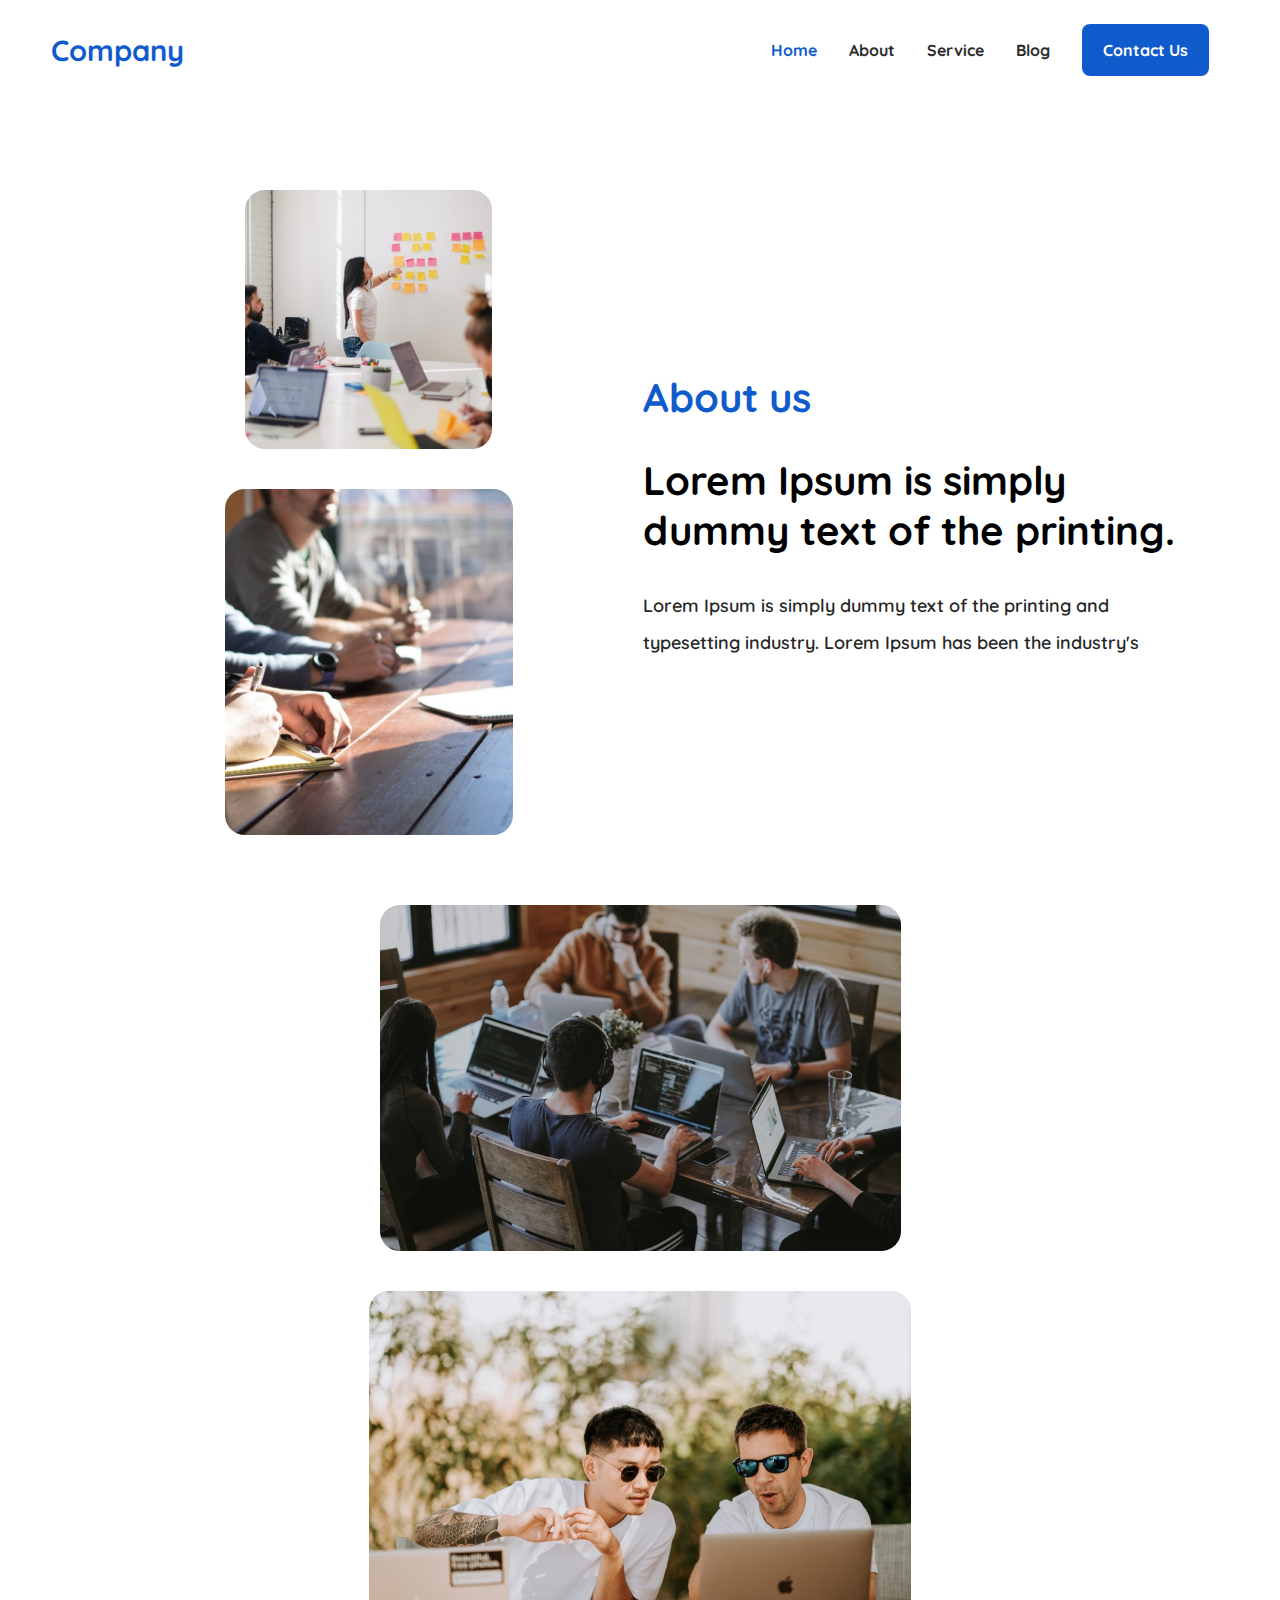
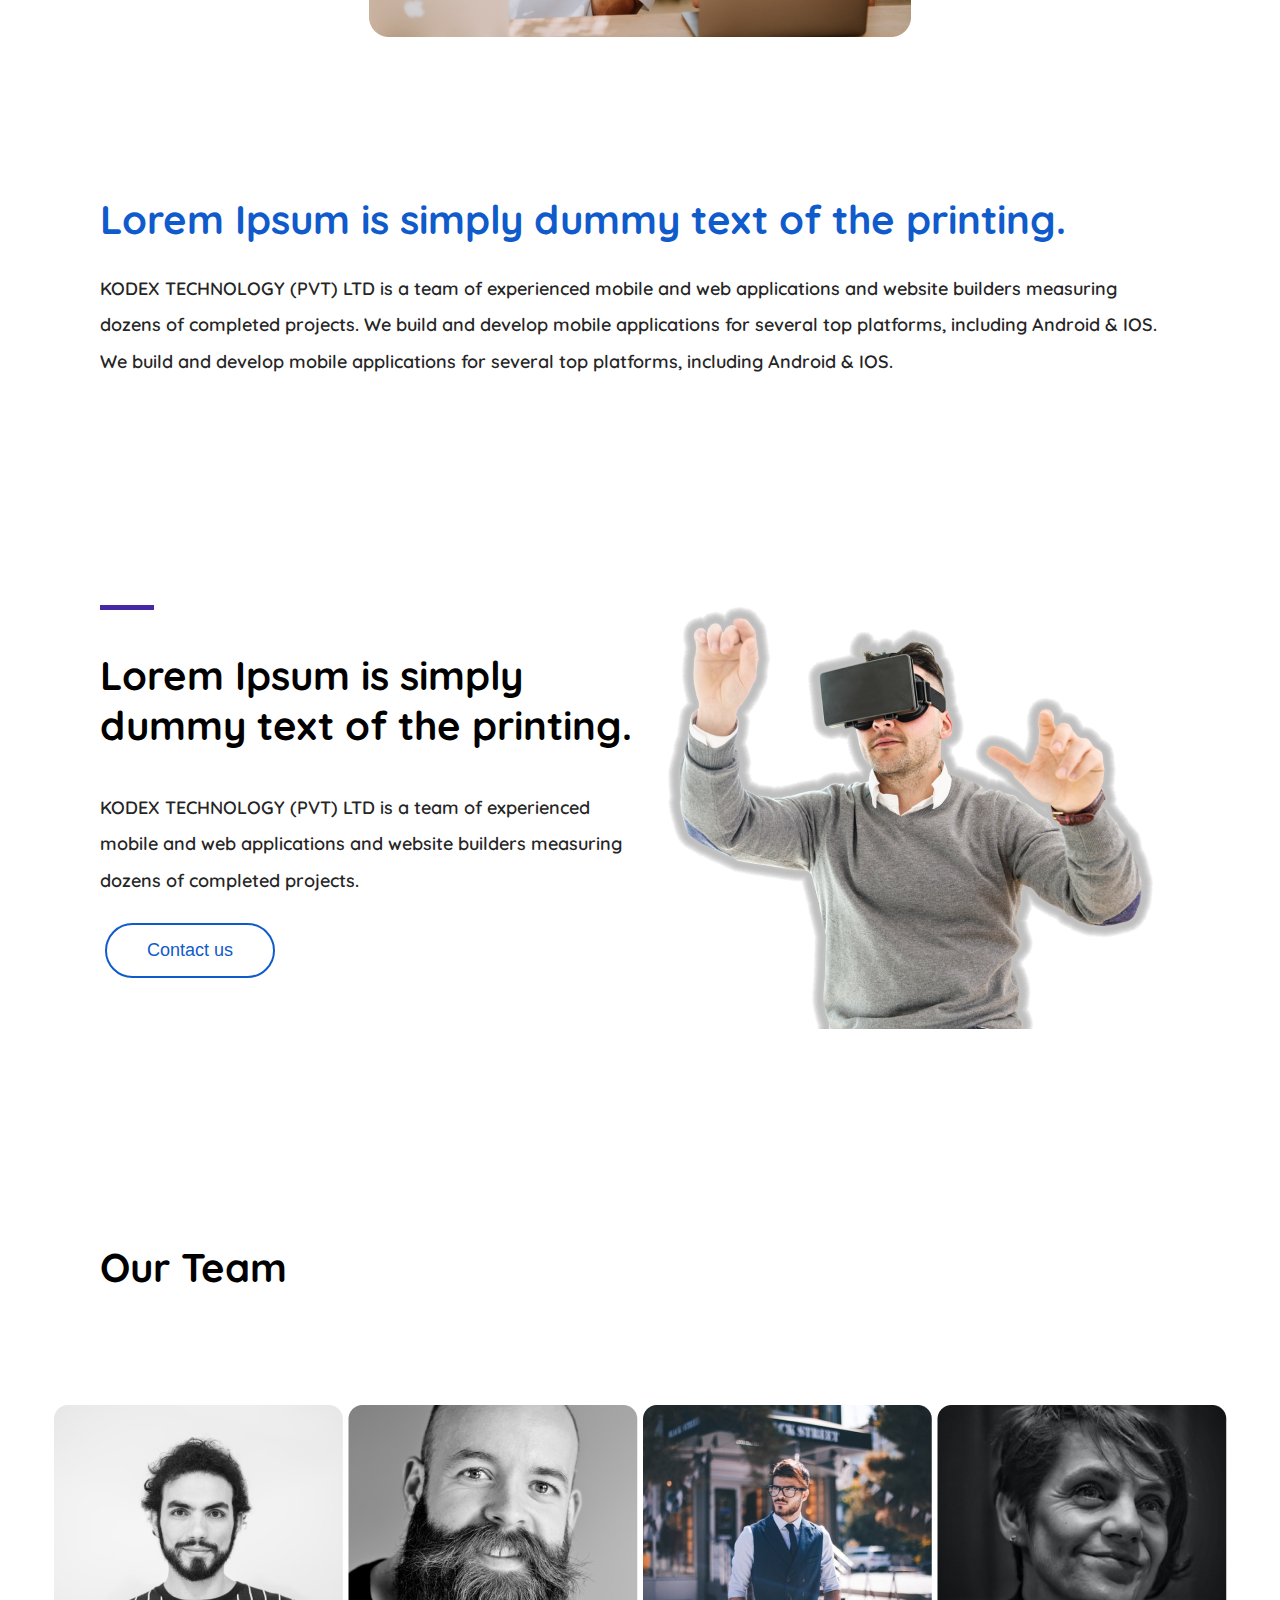
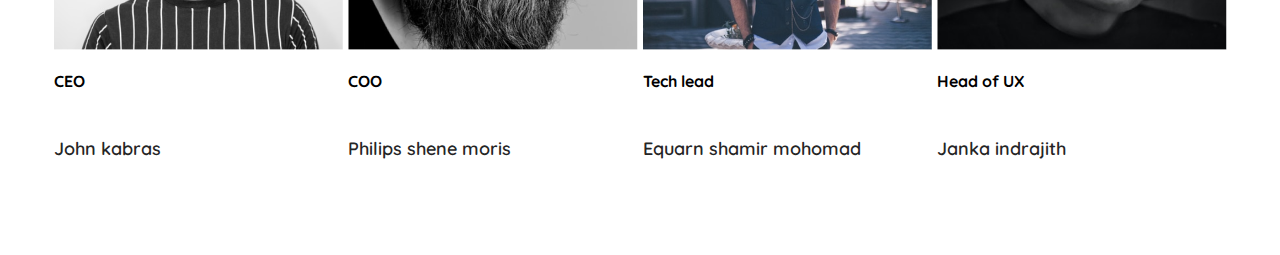
==== about.html @ 9a36dafa "about + css" ====
<!DOCTYPE html>
<html lang="en">

<head>
    <meta charset="UTF-8">
    <meta name="viewport" content="width=device-width, initial-scale=1.0">
    <title>Document</title>
    <link rel="stylesheet" href="style.css">
    <!-- <link rel="stylesheet" href="cardStyle.css"> -->
    <link rel="preconnect" href="https://fonts.googleapis.com">
    <link rel="preconnect" href="https://fonts.gstatic.com" crossorigin>
    <link href="https://fonts.googleapis.com/css2?family=Quicksand:wght@300;400;500;600;700&display=swap"
        rel="stylesheet">
</head>

<body>
    <nav class="nav">
        <input type="checkbox" id="nav-check">
        <div class="nav-header">
            <div class="nav-title">
                Company
            </div>
        </div>
        <div class="nav-btn">
            <label for="nav-check">
                <span></span>
                <span></span>
                <span></span>
            </label>
        </div>

        <ul class="nav-list">
            <li><a class="active" href="#">Home</a></li>
            <li><a href="#">About</a></li>
            <li><a href="#">Service</a></li>
            <li><a href="#">Blog</a></li>
            <li><a id="contact-us-button" href="#">Contact Us</a></li>
        </ul>
    </nav>

    <section class="row-flex">
        <div class="grid my-4">
            <div class="col-6 content-center flex-wrap">
                <img class="m-2" src="assets/images/about_1.png" alt="">
                <img class="m-2" src="assets/images/about_2.png" alt="">
            </div>
            <div class="col-6">
                <h1 class="text-blue">About us</h1>
                <h2 class="fs-40">Lorem Ipsum is simply dummy text of the printing.</h2>
                <p class="fs-18">Lorem Ipsum is simply dummy text of the printing and typesetting industry. Lorem Ipsum
                    has been the
                    industry's</p>
            </div>
        </div>
        <div class="grid">
            <div class="col-12 content-center flex-wrap">
                <img class="m-2" src="assets/images/about_3.png" alt="">
                <img class="m-2" src="assets/images/about_4.png" alt="">
            </div>
        </div>
    </section>

    <section class="row-flex">
        <div class="grid my-4">
            <div class="col-12">
                <h1 class="text-blue">Lorem Ipsum is simply dummy text of the printing.</h1>
                <p>KODEX TECHNOLOGY (PVT) LTD is a team of experienced mobile and web applications and website builders
                    measuring dozens of completed projects. We build and develop mobile applications for several top
                    platforms, including Android & IOS. We build and develop mobile applications for several top
                    platforms, including Android & IOS.</p>
            </div>
        </div>
    </section>

    <section class="row-flex">
        <div class="grid my-4">
            <div class="col-6 my-2">
                <span class="bar-2"></span>
                <h3 class="fs-40">Lorem Ipsum is simply dummy text of the printing.</h3>
                <p class="fs-18">KODEX TECHNOLOGY (PVT) LTD is a team of experienced mobile and web applications and
                    website builders measuring dozens of completed projects.</p>
                <button class="btn-outline">Contact us</button>
            </div>
            <div class="col-6 content-center">
                <img class="m-2" src="assets/images/focus-parallax-hero_1920x1000_ar-vr_0917_layer1-guy_2.png" alt="">
            </div>
        </div>
    </section>

    <section class="row-flex">
        <div class="grid my-4">
            <div class="col-12 my-2">
                <h2 class="fs-40">Our Team</h2>
            </div>
        </div>
        <div class="grid my-4">
            <div class="col justify-col">
                <img src="assets/images/team_1.png" alt="">
                <h4>CEO</h4>
                <p>John kabras</p>
            </div>
            <div class="col justify-col">
                <img src="assets/images/team_2.png" alt="">
                <h4>COO</h4>
                <p>Philips shene moris</p>
            </div>
            <div class="col justify-col">
                <img src="assets/images/team_3.png" alt="">
                <h4>Tech lead</h4>
                <p>Equarn shamir  mohomad</p>
            </div>
            <div class="col justify-col">
                <img src="assets/images/team_4.png" alt="">
                <h4>Head of UX</h4>
                <p>Janka indrajith</p>
            </div>
        </div>
    </section>

</body>

</html>
---- style.css ----
* {
    box-sizing: border-box;
}

body {
    margin: 0;
    font-family: 'Quicksand', sans-serif;
}

.nav {
    width: 100%;
    height: 100px;
    background-color: #ffffff;
    display: flex;
    align-items: center;
    padding: 35px;
}

.nav>.nav-header {
    flex: 0.95;
    padding-left: 1rem;
}

.nav>.nav-header>.nav-title {
    color: #105BCB;
    font-family: 'Quicksand', sans-serif;
    font-size: 29px;
    font-style: normal;
    font-weight: 700;
    line-height: normal;
}

.nav>.nav-list {
    display: flex;
    gap: 2rem;
}

.nav>.nav-list>li {
    list-style-type: none;
}

.nav>.nav-list>li a {
    text-decoration: none;
    color: #2c2c2c;
    font-family: 'Quicksand', sans-serif;
    cursor: pointer;
    font-size: 16px;
    font-style: normal;
    font-weight: 700;
    line-height: normal;
}

.nav>.nav-list>li a.active {
    color: #105BCB;
    font-weight: 800;
}

.nav>#nav-check {
    display: none;
}

section.row {
    width: 100%;
    /* height: 80vh; */
    padding: 100px;
}

.bg-blue {
    background: rgba(16, 144, 203, 0.10);
}

.bg-image-1 {
    background-image: url('assets/images/rocket-minneapolis-web-design-digital-marketing-agency-131.png');
    background-repeat: no-repeat;
    background-size: contain;
    background-position: right bottom;
}

.hero {
    position: relative;
    width: 600px;
    /* margin: 100px; */
    z-index: 2;
}

.hero>h1 {
    color: #000;
    font-family: 'Quicksand', sans-serif;
    font-size: 40px;
    font-style: normal;
    font-weight: 800;
    line-height: normal;
}

.text-blue {
    color: #105BCB;
}

.hero>p {
    color: #252525;
    font-family: 'Quicksand', sans-serif;
    font-size: 19px;
    font-style: normal;
    font-weight: 600;
    line-height: 204.3%;
}

#contact-us-button {
    appearance: none;
    outline: none;
    border: none;
    cursor: pointer;
    text-decoration: none;
    padding: 16px 21px;
    border-radius: 8px;
    background: #105BCB;
    color: #ffffff;
}

button {
    appearance: none;
    outline: none;
    border: none;
    cursor: pointer;
    text-decoration: none;
    padding: 15px 40px;
    font-size: 18px;
    border-radius: 28px;
    margin: 5px;
}

.btn-normal {
    background: #105BCB;
    color: #ffffff;
}

.btn-outline {
    background: #ffffff;
    color: #105BCB;
    border: 2px solid #105BCB;
}

.icon {
    display: flex;
    justify-content: center;
    align-items: center;
    width: 83px;
    height: 83px;
    border-radius: 20px;
    margin-right: 10px;
}

.bg-purple {
    background: #EFEAFF;
}

.bg-green {
    background: #ECFFDA;
}

.bg-blue-2 {
    background: #DAE6FF;
}

.bg-red {
    background: #FFE5DA;
}

.row-flex {
    display: flex;
    padding: 40px 100px;
    flex-wrap: wrap;
    align-items: center;
    justify-content: center;
}

.col {
    display: flex;
    align-items: center;
    /* background: #eee; */
    width: 50%;
}

.grid {
    display: flex;
    justify-items: center;
    align-items: center;
    /* width: 25%; */
    width: 100%;
    gap: 5px;
    justify-content: center;
    /* background: #333; */
}

.my-4 {
    margin-top: 30px;
    margin-bottom: 30px;
}

.my-2 {
    margin-top: 20px;
    margin-bottom: 20px;
}

.col-6 {
    width: 50%;
}

.col-12 {
    width: 100%;
}

.m-2 {
    margin: 20px;
}

.fs-40 {
    font-size: 40px;
}

.fs-18 {
    font-size: 18px;
}

span.bar-2 {
    width: 54px;
    height: 5px;
    background: #4628A4;
    display: block;
}

.grid>.content-center {
    display: flex;
    justify-content: center;
    align-items: center;
}

h1 {
    font-family: 'Quicksand', sans-serif;
    font-size: 40px;
    font-style: normal;
    font-weight: 800;
    line-height: normal;
}

p {
    color: #252525;
    font-family: 'Quicksand', sans-serif;
    font-size: 18px;
    font-style: normal;
    font-weight: 600;
    line-height: 204.3%;
}

.justify-col{
    flex-direction: column;
    align-items: start;
}

.flex-wrap{
    flex-wrap: wrap
}

@media (max-width: 1024px) {
    .grid {
        display: flex;
        flex-wrap: wrap;
        justify-items: center;
        align-items: center;
        /* background: red; */
        width: 100%;
        /* background: none; */
    }

    .col {
        width: 45%;
        margin: 10px;
        /* background: none; */
        margin-left: 25px;
    }

    .col-6 {
        width: 100%;
    }
}

@media (max-width: 768px) {
    .grid {
        display: flex;
        flex-wrap: wrap;
        justify-items: center;
        align-items: center;
        /* background: red; */
        background: none;
    }

    .col {
        width: 80%;
        margin: 10px;
        background: none;
        /* margin-left: 25px; */
    }
}

@media (max-width: 699px) {
    .nav {
        padding: 1rem;
    }

    .nav>.nav-btn {
        display: inline-block;
        position: relative;
        right: 0;
        top: 0;
        padding-top: 0.2rem;
    }

    .nav>.nav-btn>label {
        display: inline-block;
        width: 50px;
        height: 50px;
        padding: 13px;
    }

    .nav>.nav-btn>label>span {
        display: block;
        width: 25px;
        height: 10px;
        border-top: 3px solid #434343;
    }

    .nav>.nav-list {
        position: absolute;
        display: flex;
        flex-direction: column;
        gap: 1rem;
        width: 100%;
        background-color: #e2e5ff;
        height: 0;
        transition: all 0.3s ease-in;
        top: 84px;
        left: 0;
        overflow: hidden;
        z-index: 999;
    }

    .nav>.nav-list>li {
        width: 100%;
        margin-top: 1.5rem;
    }

    .nav>#nav-check:checked~.nav-list {
        height: calc(100vh - 50px);
    }

}

@media (max-width: 856px) {
    .hero {
        width: auto;
        margin: 20px;
    }

    .hero>h1 {
        font-size: 30px;
    }
}
---- cardStyle.css ----
.card-container {
    display: flex;
    justify-content: center;
  }
  
  .card {
    width: 45%;
    height: auto;
    border: 1px solid #ccc;
    border-radius: 10px;
    padding: 20px;
    margin: 0 2%;
    box-shadow: 2px 2px 5px rgba(0, 0, 0, 0.3);
    display: flex;
    flex-direction: column;
    justify-content: center;
    align-items: center;
    position: relative;
  }
  
  #card1 {
    background-color: #D3D3D3;
  }
  
  .btn {
    border: none;
    padding: 10px 20px;
    border-radius: 5px;
    font-size: 1rem;
    cursor: pointer;
    transition: background-color 0.3s ease;
  }
  
  #card1 button {
    background-color: #105BCB;
    color: white;
  }
  
  #card2 {
    background-color: #105BCB;
    color: white;
  }
  
  #card1 button:hover {
    background-color: #105BCB;
    color: black;
    transition: background-color 0.3s ease;
  }
  
  #card2 button {
    background-color: white;
    color: #105BCB;
  }
  
  #card2 button:hover {
    background-color: #d3d3d3;
    color: black;
    transition: background-color 0.3s ease;
  }
  
  .card img {
    width: 212px;
    border-radius: 10px;
    margin-bottom: 10px;
  }
  
  .card h2 {
    font-size: 1.3rem;
    margin-top: 0;
    margin-bottom: 1px;
    text-align: center;
  }
  
  .card p {
    font-size: 1.2rem;
    line-height: 1.0;
    text-align: center;
  }
  
  .card-btn-container {
    position: absolute;
    bottom: 0;
    left: 0;
    right: 0;
    margin: auto;
    text-align: center;
    display: flex;
    justify-content: center;
    margin-top: auto;
    margin-bottom: 5px;
  }
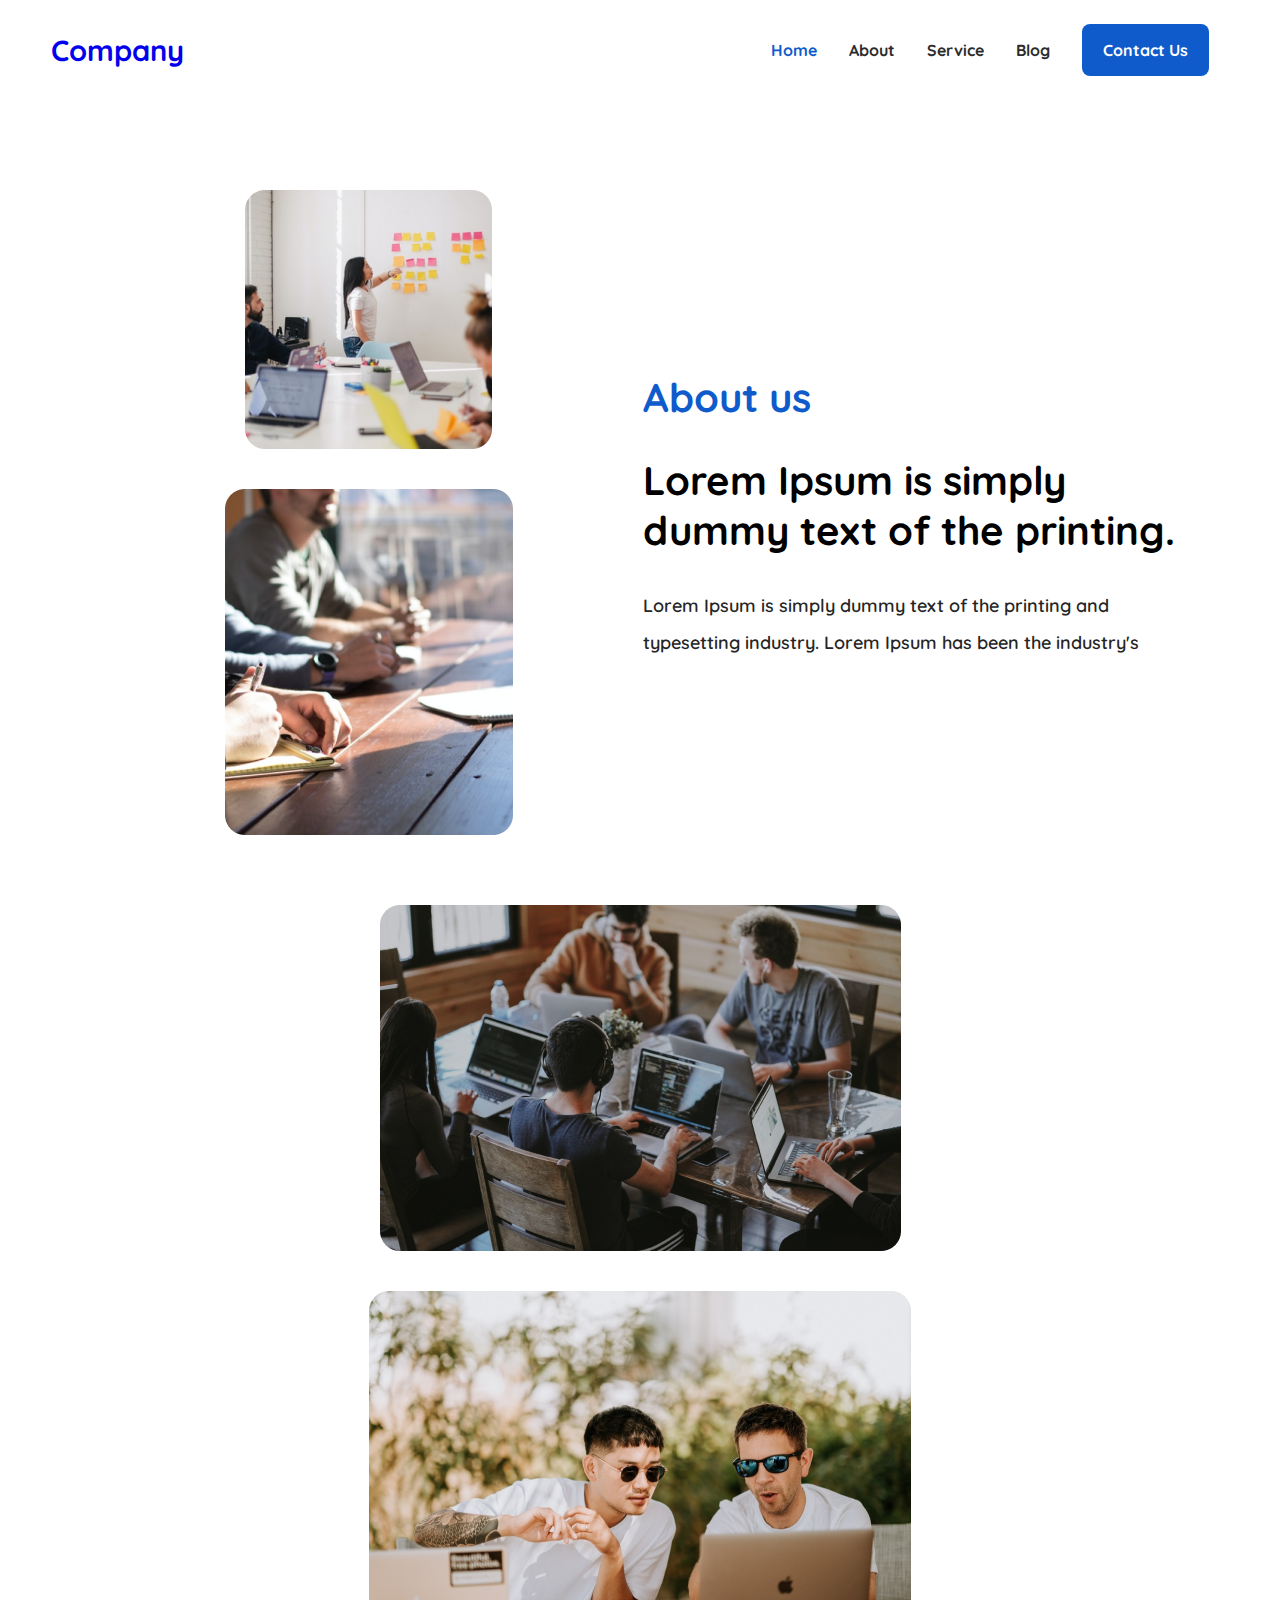
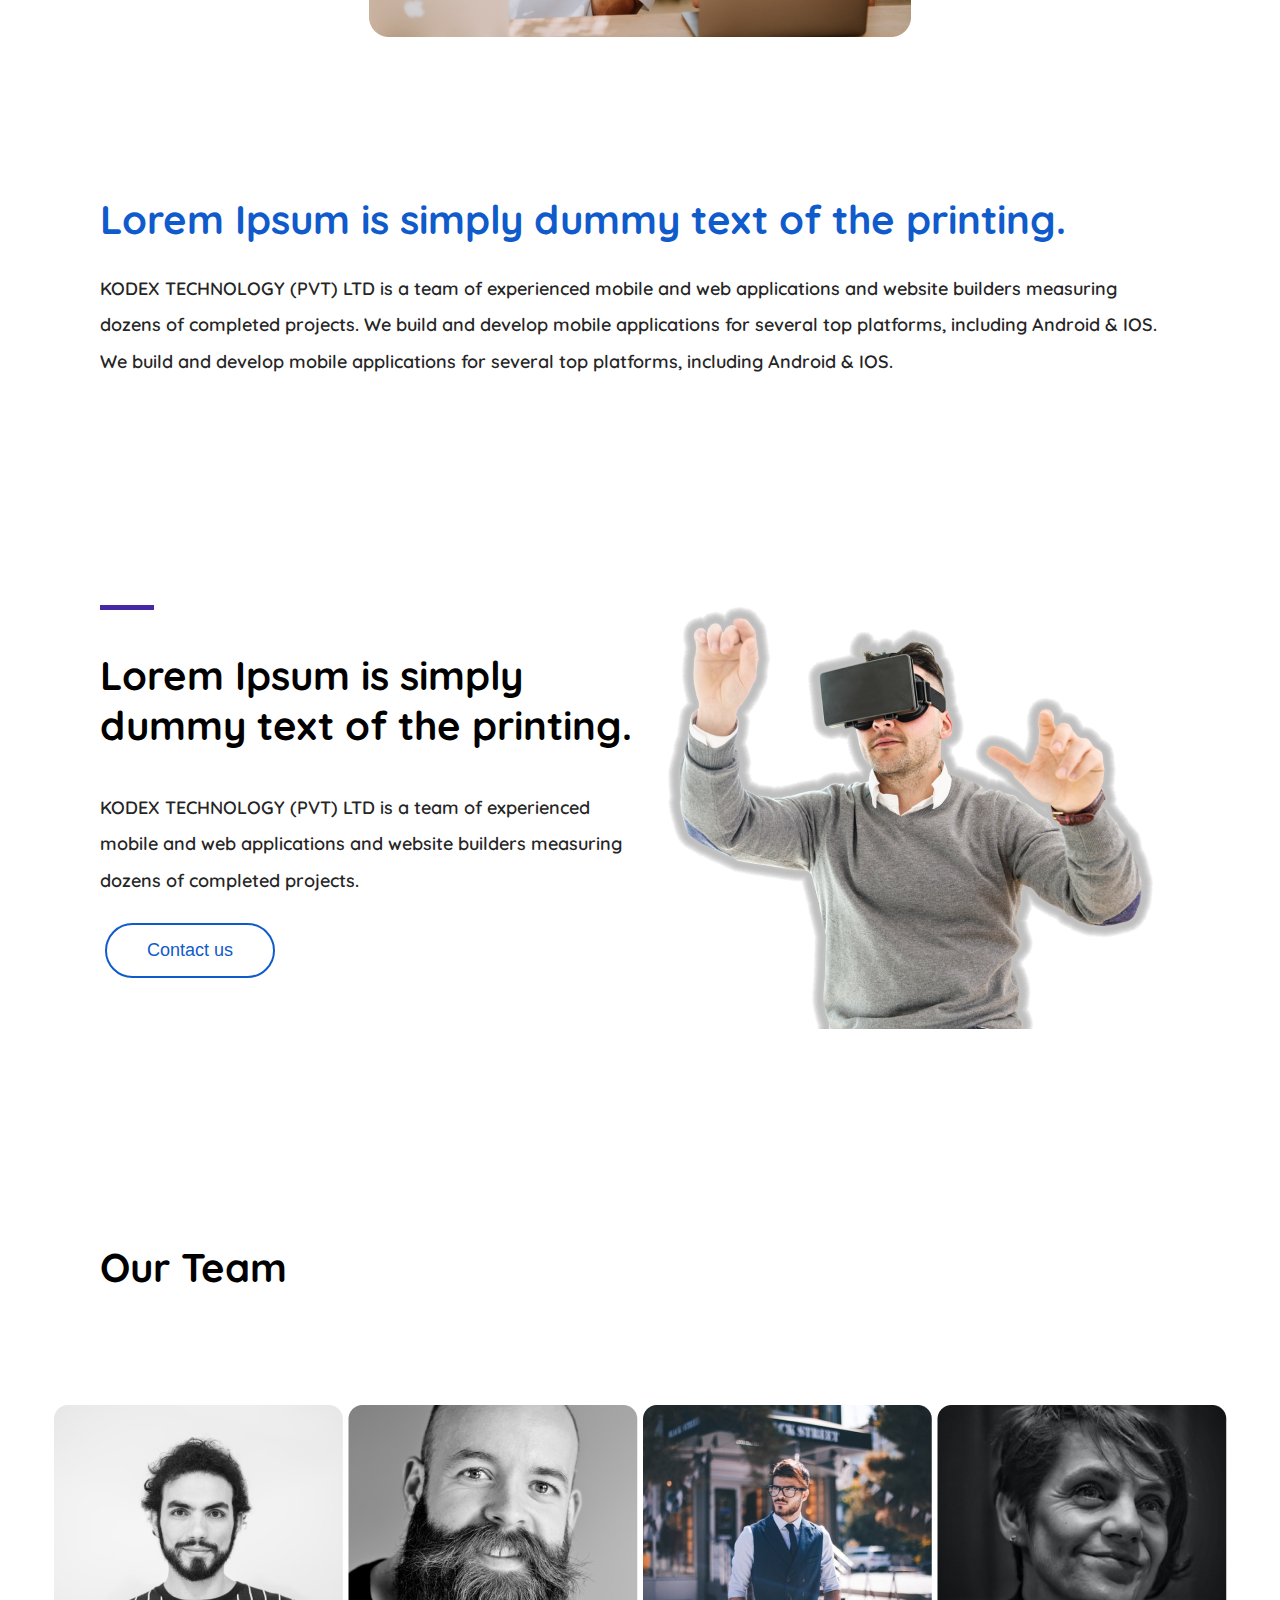
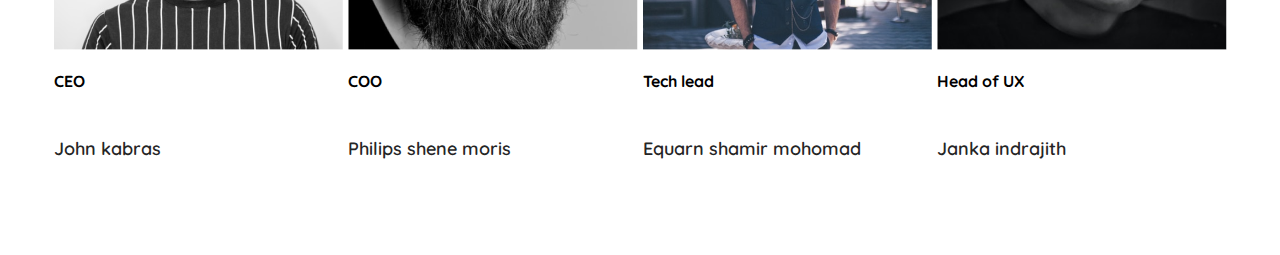
==== commit a110ae36: "project start index" ====
--- a/about.html
+++ b/about.html
@@ -4,9 +4,8 @@
 <head>
     <meta charset="UTF-8">
     <meta name="viewport" content="width=device-width, initial-scale=1.0">
-    <title>Document</title>
-    <link rel="stylesheet" href="style.css">
-    <!-- <link rel="stylesheet" href="cardStyle.css"> -->
+    <title>About</title>
+    <link rel="stylesheet" href="assets/css/style.css">
     <link rel="preconnect" href="https://fonts.googleapis.com">
     <link rel="preconnect" href="https://fonts.gstatic.com" crossorigin>
     <link href="https://fonts.googleapis.com/css2?family=Quicksand:wght@300;400;500;600;700&display=swap"
@@ -18,7 +17,7 @@
         <input type="checkbox" id="nav-check">
         <div class="nav-header">
             <div class="nav-title">
-                Company
+                <a href="index.html">Company</a>
             </div>
         </div>
         <div class="nav-btn">
@@ -30,11 +29,11 @@
         </div>
 
         <ul class="nav-list">
-            <li><a class="active" href="#">Home</a></li>
-            <li><a href="#">About</a></li>
-            <li><a href="#">Service</a></li>
-            <li><a href="#">Blog</a></li>
-            <li><a id="contact-us-button" href="#">Contact Us</a></li>
+            <li><a class="active" href="index.html">Home</a></li>
+            <li><a href="about.html">About</a></li>
+            <li><a href="services.html">Service</a></li>
+            <li><a href="blog.html">Blog</a></li>
+            <li><a id="contact-us-button" href="contact.html">Contact Us</a></li>
         </ul>
     </nav>
 
--- a/assets/css/style.css
+++ b/assets/css/style.css
@@ -0,0 +1,375 @@
+* {
+    box-sizing: border-box;
+}
+
+body {
+    margin: 0;
+    font-family: 'Quicksand', sans-serif;
+}
+
+.nav {
+    width: 100%;
+    height: 100px;
+    background-color: #ffffff;
+    display: flex;
+    align-items: center;
+    padding: 35px;
+}
+
+.nav>.nav-header {
+    flex: 0.95;
+    padding-left: 1rem;
+}
+
+.nav>.nav-header>.nav-title {
+    color: #105BCB;
+    font-family: 'Quicksand', sans-serif;
+    font-size: 29px;
+    font-style: normal;
+    font-weight: 700;
+    line-height: normal;
+}
+
+.nav>.nav-header>.nav-title>a {
+    text-decoration: none;
+}
+
+.nav>.nav-list {
+    display: flex;
+    gap: 2rem;
+}
+
+.nav>.nav-list>li {
+    list-style-type: none;
+}
+
+.nav>.nav-list>li a {
+    text-decoration: none;
+    color: #2c2c2c;
+    font-family: 'Quicksand', sans-serif;
+    cursor: pointer;
+    font-size: 16px;
+    font-style: normal;
+    font-weight: 700;
+    line-height: normal;
+}
+
+.nav>.nav-list>li a.active {
+    color: #105BCB;
+    font-weight: 800;
+}
+
+.nav>#nav-check {
+    display: none;
+}
+
+section.row {
+    width: 100%;
+    /* height: 80vh; */
+    padding: 100px;
+}
+
+.bg-blue {
+    background: rgba(16, 144, 203, 0.10);
+}
+
+.bg-image-1 {
+    background-image: url('../images/rocket-minneapolis-web-design-digital-marketing-agency-131.png');
+    background-repeat: no-repeat;
+    background-size: contain;
+    background-position: right bottom;
+}
+
+.hero {
+    position: relative;
+    width: 600px;
+    /* margin: 100px; */
+    z-index: 2;
+}
+
+.hero>h1 {
+    color: #000;
+    font-family: 'Quicksand', sans-serif;
+    font-size: 40px;
+    font-style: normal;
+    font-weight: 800;
+    line-height: normal;
+}
+
+.text-blue {
+    color: #105BCB;
+}
+
+.hero>p {
+    color: #252525;
+    font-family: 'Quicksand', sans-serif;
+    font-size: 19px;
+    font-style: normal;
+    font-weight: 600;
+    line-height: 204.3%;
+}
+
+#contact-us-button {
+    appearance: none;
+    outline: none;
+    border: none;
+    cursor: pointer;
+    text-decoration: none;
+    padding: 16px 21px;
+    border-radius: 8px;
+    background: #105BCB;
+    color: #ffffff;
+}
+
+button {
+    appearance: none;
+    outline: none;
+    border: none;
+    cursor: pointer;
+    text-decoration: none;
+    padding: 15px 40px;
+    font-size: 18px;
+    border-radius: 28px;
+    margin: 5px;
+}
+
+.btn-normal {
+    background: #105BCB;
+    color: #ffffff;
+}
+
+.btn-outline {
+    background: #ffffff;
+    color: #105BCB;
+    border: 2px solid #105BCB;
+}
+
+.icon {
+    display: flex;
+    justify-content: center;
+    align-items: center;
+    width: 83px;
+    height: 83px;
+    border-radius: 20px;
+    margin-right: 10px;
+}
+
+.bg-purple {
+    background: #EFEAFF;
+}
+
+.bg-green {
+    background: #ECFFDA;
+}
+
+.bg-blue-2 {
+    background: #DAE6FF;
+}
+
+.bg-red {
+    background: #FFE5DA;
+}
+
+.row-flex {
+    display: flex;
+    padding: 40px 100px;
+    flex-wrap: wrap;
+    align-items: center;
+    justify-content: center;
+}
+
+.col {
+    display: flex;
+    align-items: center;
+    /* background: #eee; */
+    width: 50%;
+}
+
+.grid {
+    display: flex;
+    justify-items: center;
+    align-items: center;
+    /* width: 25%; */
+    width: 100%;
+    gap: 5px;
+    justify-content: center;
+    /* background: #333; */
+}
+
+.my-4 {
+    margin-top: 30px;
+    margin-bottom: 30px;
+}
+
+.my-2 {
+    margin-top: 20px;
+    margin-bottom: 20px;
+}
+
+.col-6 {
+    width: 50%;
+}
+
+.col-12 {
+    width: 100%;
+}
+
+.m-2 {
+    margin: 20px;
+}
+
+.fs-40 {
+    font-size: 40px;
+}
+
+.fs-18 {
+    font-size: 18px;
+}
+
+.fs-24 {
+    font-size: 24px;
+}
+
+span.bar-2 {
+    width: 54px;
+    height: 5px;
+    background: #4628A4;
+    display: block;
+}
+
+.grid>.content-center {
+    display: flex;
+    justify-content: center;
+    align-items: center;
+}
+
+h1 {
+    font-family: 'Quicksand', sans-serif;
+    font-size: 40px;
+    font-style: normal;
+    font-weight: 800;
+    line-height: normal;
+}
+
+p {
+    color: #252525;
+    font-family: 'Quicksand', sans-serif;
+    font-size: 18px;
+    font-style: normal;
+    font-weight: 600;
+    line-height: 204.3%;
+}
+
+.justify-col {
+    flex-direction: column;
+    align-items: start;
+}
+
+.flex-wrap {
+    flex-wrap: wrap
+}
+
+@media (max-width: 1024px) {
+    .grid {
+        display: flex;
+        flex-wrap: wrap;
+        justify-items: center;
+        align-items: center;
+        /* background: red; */
+        width: 100%;
+        /* background: none; */
+    }
+
+    .col {
+        width: 45%;
+        margin: 10px;
+        /* background: none; */
+        margin-left: 25px;
+    }
+
+    .col-6 {
+        width: 100%;
+    }
+}
+
+@media (max-width: 768px) {
+    .grid {
+        display: flex;
+        flex-wrap: wrap;
+        justify-items: center;
+        align-items: center;
+        /* background: red; */
+        background: none;
+    }
+
+    .col {
+        width: 80%;
+        margin: 10px;
+        background: none;
+        /* margin-left: 25px; */
+    }
+}
+
+@media (max-width: 699px) {
+    .nav {
+        padding: 1rem;
+    }
+
+    .nav>.nav-btn {
+        display: inline-block;
+        position: relative;
+        right: 0;
+        top: 0;
+        padding-top: 0.2rem;
+    }
+
+    .nav>.nav-btn>label {
+        display: inline-block;
+        width: 50px;
+        height: 50px;
+        padding: 13px;
+    }
+
+    .nav>.nav-btn>label>span {
+        display: block;
+        width: 25px;
+        height: 10px;
+        border-top: 3px solid #434343;
+    }
+
+    .nav>.nav-list {
+        position: absolute;
+        display: flex;
+        flex-direction: column;
+        gap: 1rem;
+        width: 100%;
+        background-color: #e2e5ff;
+        height: 0;
+        transition: all 0.3s ease-in;
+        top: 84px;
+        left: 0;
+        overflow: hidden;
+        z-index: 999;
+    }
+
+    .nav>.nav-list>li {
+        width: 100%;
+        margin-top: 1.5rem;
+    }
+
+    .nav>#nav-check:checked~.nav-list {
+        height: calc(100vh - 50px);
+    }
+
+}
+
+@media (max-width: 856px) {
+    .hero {
+        width: auto;
+        margin: 20px;
+    }
+
+    .hero>h1 {
+        font-size: 30px;
+    }
+}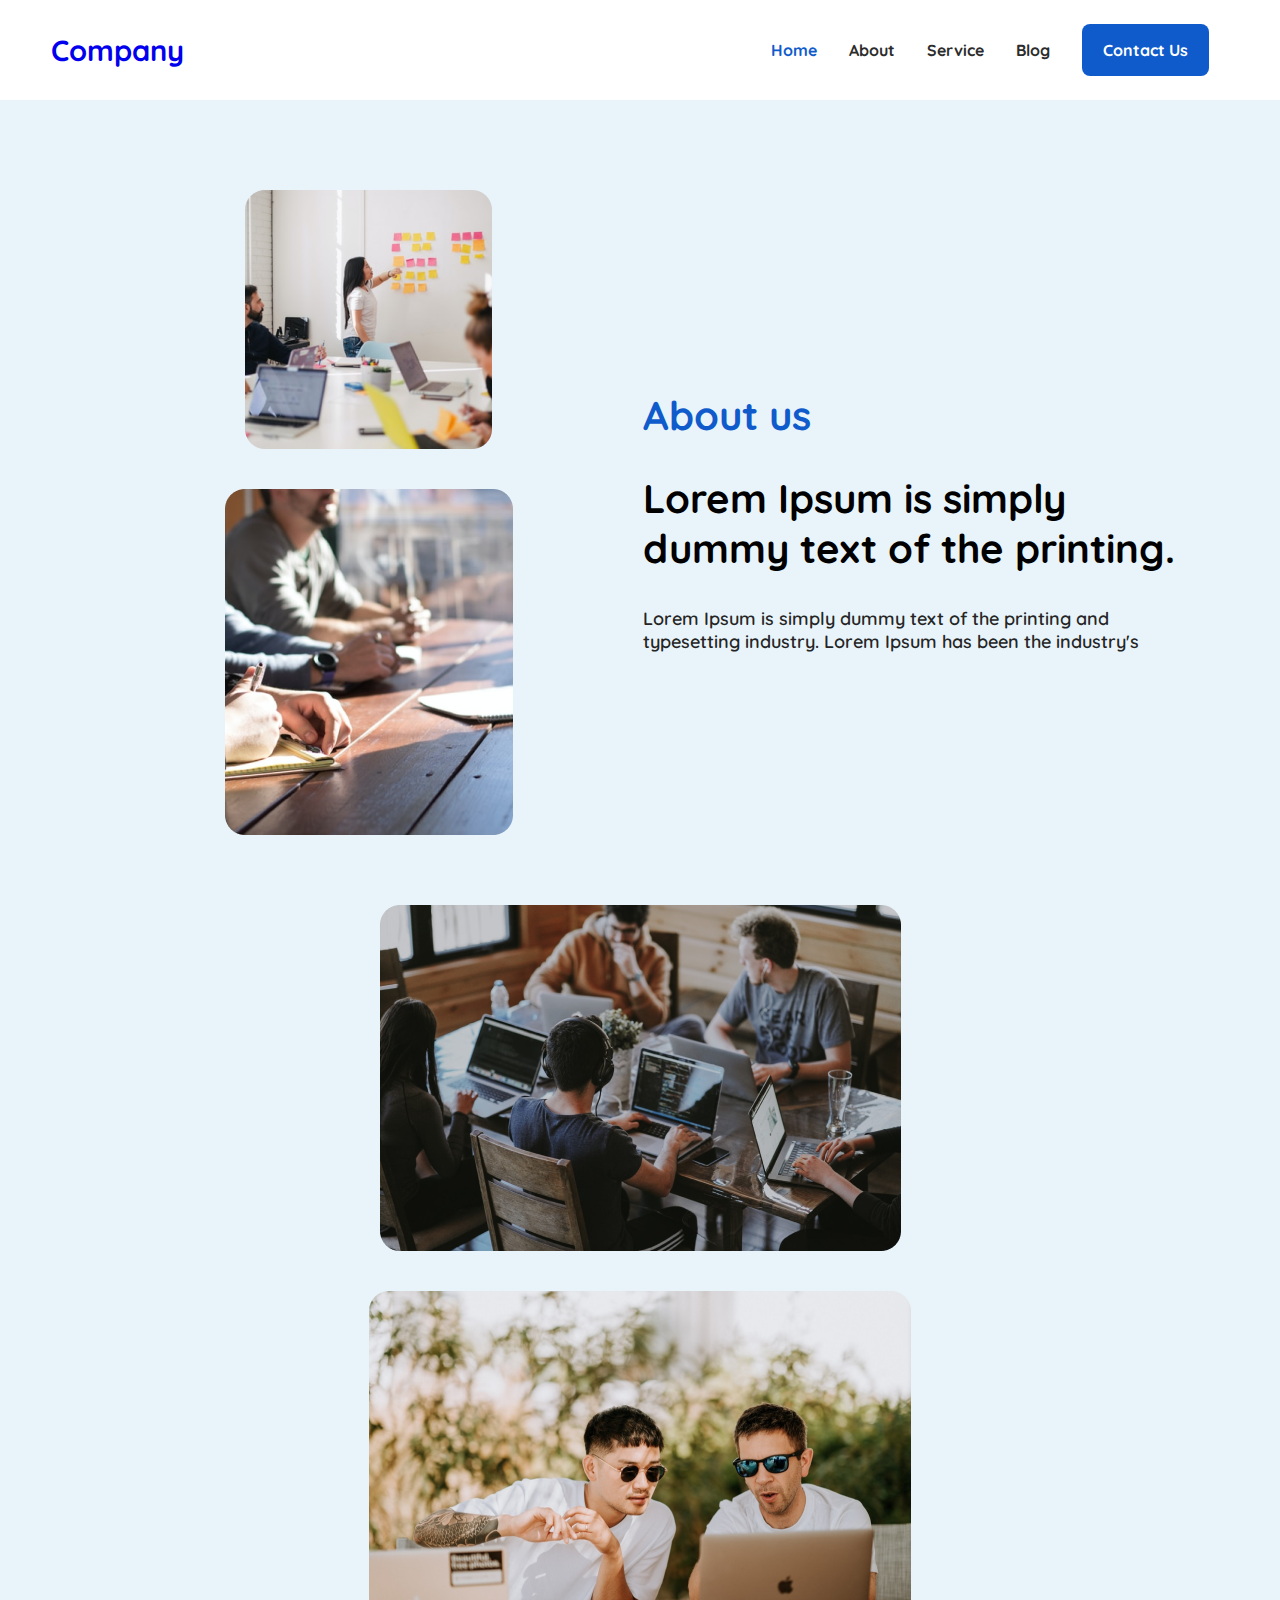
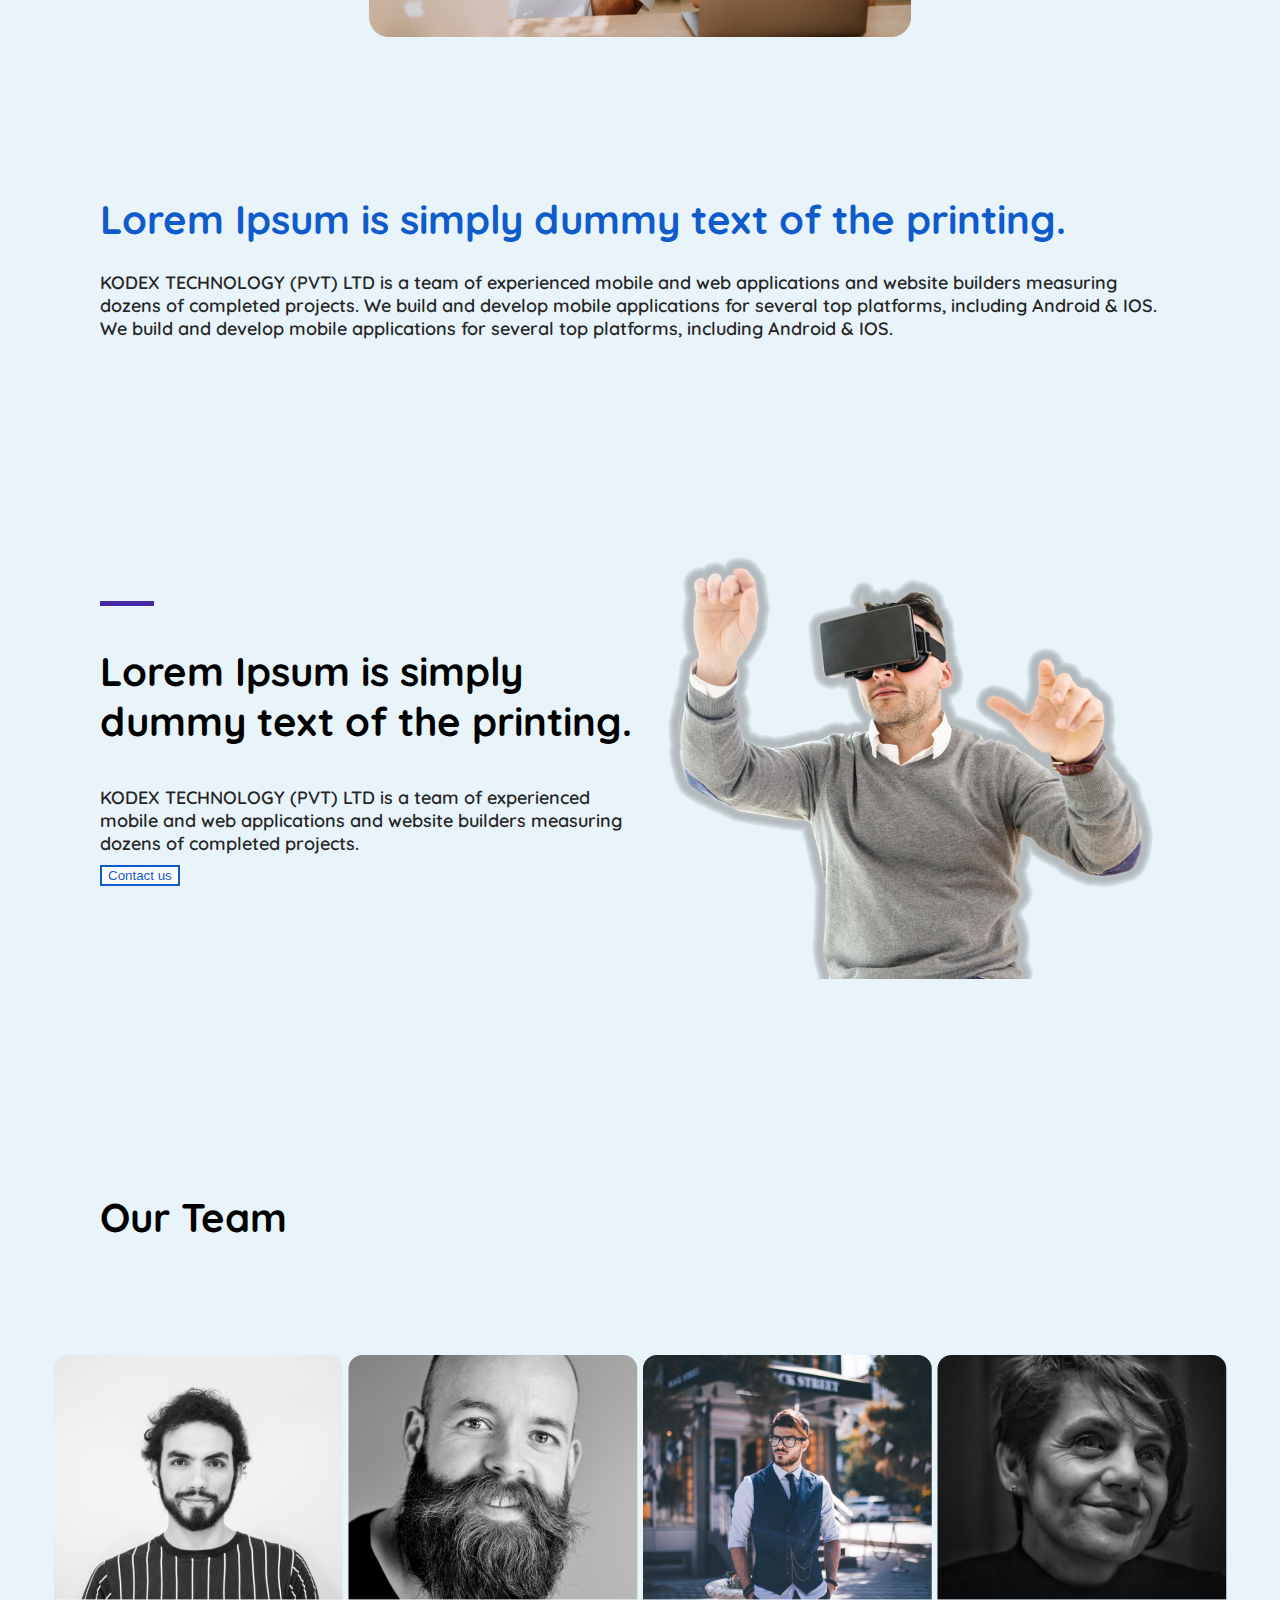
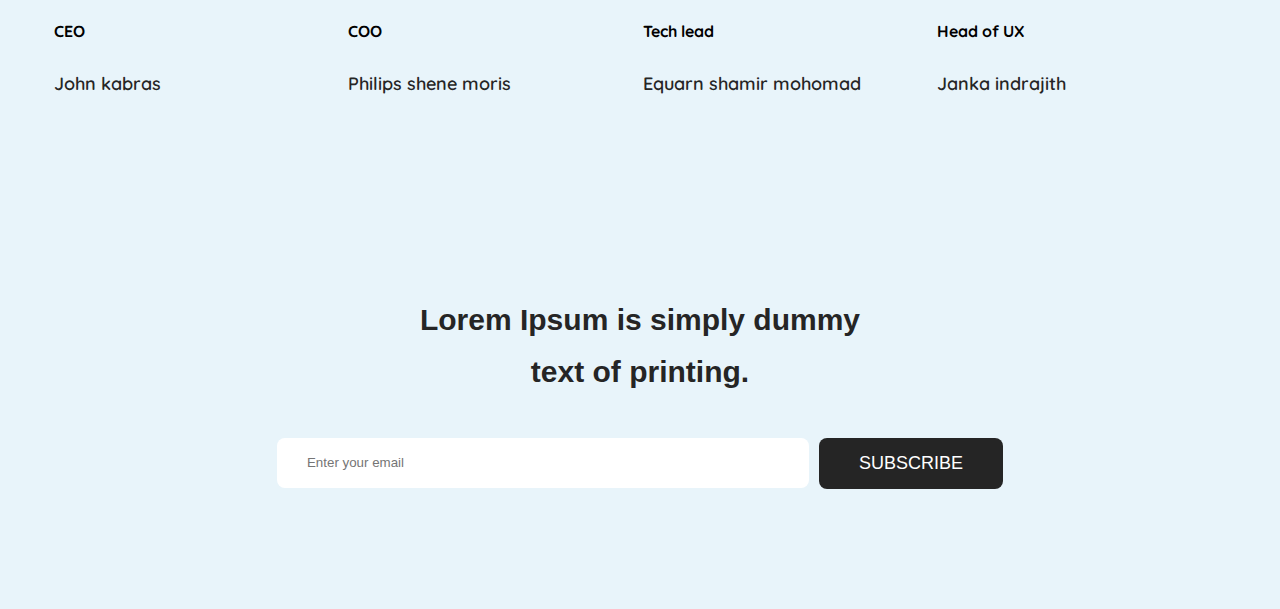
==== commit 1889ba82: "modif" ====
--- a/about.html
+++ b/about.html
@@ -116,6 +116,15 @@
         </div>
     </section>
 
+    <section>
+        <div class="container">
+            <p>Lorem Ipsum is simply dummy</p>
+            <p id="lastP">text of printing.</p>
+            <input type="email" placeholder="Enter your email" />
+            <button class="btn-flat btn-dark m-0">SUBSCRIBE</button>
+        </div>
+    </section>
+
 </body>
 
 </html>--- a/assets/css/style.css
+++ b/assets/css/style.css
@@ -106,7 +106,6 @@
     font-size: 19px;
     font-style: normal;
     font-weight: 600;
-    line-height: 204.3%;
 }
 
 #contact-us-button {
@@ -121,7 +120,7 @@
     color: #ffffff;
 }
 
-button {
+.btn-rounded {
     appearance: none;
     outline: none;
     border: none;
@@ -133,6 +132,18 @@
     margin: 5px;
 }
 
+.btn-flat{
+    appearance: none;
+    outline: none;
+    border: none;
+    cursor: pointer;
+    text-decoration: none;
+    padding: 15px 40px;
+    font-size: 18px;
+    border-radius: 8px;
+    margin: 5px;
+}
+
 .btn-normal {
     background: #105BCB;
     color: #ffffff;
@@ -168,6 +179,10 @@
 
 .bg-red {
     background: #FFE5DA;
+}
+
+.bg-white{
+    background: white;
 }
 
 .row-flex {
@@ -257,7 +272,8 @@
     font-size: 18px;
     font-style: normal;
     font-weight: 600;
-    line-height: 204.3%;
+    margin-top: 9px;
+    margin-bottom: 9px;
 }
 
 .justify-col {
@@ -372,4 +388,48 @@
     .hero>h1 {
         font-size: 30px;
     }
+}
+
+section {
+    background-color: #E8F4FA;
+}
+
+section .container {
+    padding-top: 120px;
+    padding-bottom: 120px;
+    display: flex;
+    justify-content: center;
+    flex-wrap: wrap;
+}
+
+section .container p {
+    color: #252525;
+    text-align: center;
+    font-family: "Poppins", sans-serif;
+    font-size: 30px;
+    font-style: normal;
+    font-weight: 600;
+    width: 100%;
+}
+
+#lastP {
+    padding-bottom: 40px;
+}
+
+section .container input {
+    width: 532px;
+    height: 50px;
+    border: none;
+    border-radius: 8px;
+    margin-right: 10px;
+    padding-left: 30px;
+}
+
+.btn-dark{
+    background-color: #252525;
+    color: #ffffff;
+}
+
+.m-0{
+    margin: 0;
 }